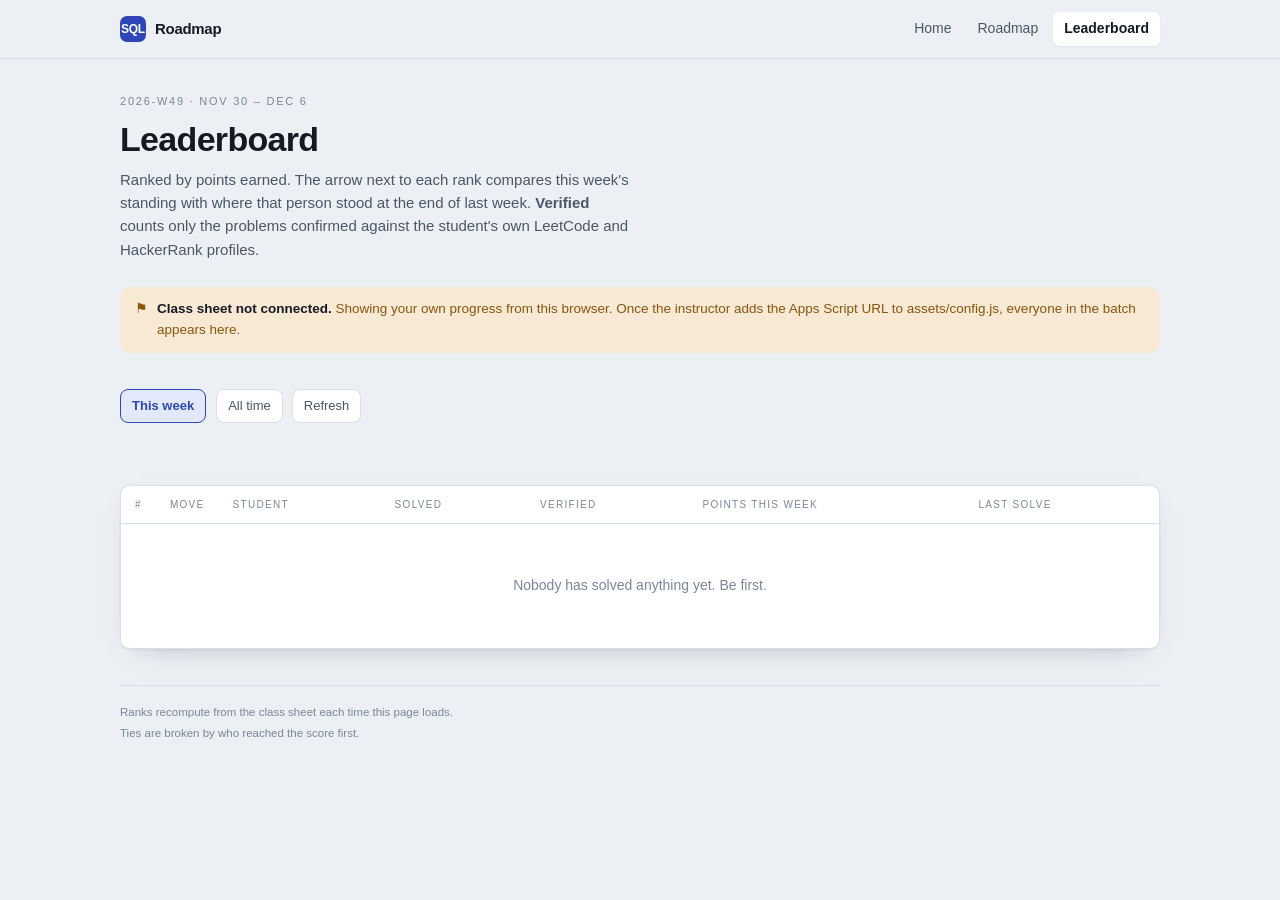
==== leaderboard.html @ a78bc0b2 "Verify solves against LeetCode and HackerRank; Arial; require a LeetCode handle Ticking a checkbox p" ====
<!doctype html>
<html lang="en" data-theme="light">
<head>
<meta charset="utf-8">
<meta name="viewport" content="width=device-width,initial-scale=1">
<title>Leaderboard — SQL Roadmap</title>
<link rel="icon" href="data:image/svg+xml,<svg xmlns='http://www.w3.org/2000/svg' viewBox='0 0 32 32'><rect width='32' height='32' rx='8' fill='%232e46b8'/><text x='16' y='22' font-size='15' font-family='Arial' fill='white' text-anchor='middle'>S</text></svg>">
<link rel="stylesheet" href="assets/styles.css">
</head>
<body>
<div id="nav"></div>

<main class="wrap" id="main">
  <section class="stack">
    <p class="eyebrow" id="weeklabel">&nbsp;</p>
    <h1 style="font-size:clamp(24px,4vw,34px)">Leaderboard</h1>
    <p class="muted" style="max-width:62ch">Ranked by points earned. The arrow next to each rank
      compares this week's standing with where that person stood at the end of last week.
      <b>Verified</b> counts only the problems confirmed against the student's own LeetCode and
      HackerRank profiles.</p>
  </section>

  <div id="status"></div>

  <div class="toolbar">
    <div class="row" id="f-view" role="group" aria-label="Leaderboard range">
      <button class="chipbtn" data-v="week" aria-pressed="true">This week</button>
      <button class="chipbtn" data-v="all" aria-pressed="false">All time</button>
    </div>
    <button class="chipbtn" id="refresh">Refresh</button>
    <span class="ch-meta" id="updated"></span>
  </div>

  <div class="podium" id="podium"></div>

  <div class="card">
    <div class="tablewrap">
      <table class="lb">
        <thead><tr>
          <th style="width:1%">#</th><th style="width:1%">Move</th><th>Student</th>
          <th>Solved</th><th>Verified</th><th id="ptshead">Points this week</th><th>Last solve</th>
        </tr></thead>
        <tbody id="rows"><tr><td colspan="7"><div class="empty">Loading…</div></td></tr></tbody>
      </table>
    </div>
  </div>

  <footer>
    Ranks recompute from the class sheet each time this page loads.<br>
    Ties are broken by who reached the score first.
  </footer>
</main>

<script src="assets/config.js"></script>
<script src="assets/app.js"></script>
<script>
(function () {
  SQLR.mountNav("leaderboard.html");
  var $ = function (id) { return document.getElementById(id); };
  var me = SQLR.store.student();
  var view = "week";
  var cache = null;

  function weekRange(d) {
    var day = (d.getDay() + 6) % 7;              // Monday = 0
    var mon = new Date(d); mon.setDate(d.getDate() - day);
    var sun = new Date(mon); sun.setDate(mon.getDate() + 6);
    var f = function (x) { return x.toLocaleDateString(undefined, { day: "numeric", month: "short" }); };
    return f(mon) + " – " + f(sun);
  }
  $("weeklabel").textContent = SQLR.isoWeek(new Date()) + " · " + weekRange(new Date());

  // Movement compares like with like: in the weekly view this week's rank against
  // last week's rank, in the all-time view the standing now against the standing
  // at the end of last week.
  function deltaCell(r) {
    var prev = view === "week" ? r.prevRankWeek : r.prevRankAll;
    if (prev == null) return '<span class="delta new">new</span>';
    var d = prev - r.rank;
    if (d > 0) return '<span class="delta up">▲ ' + d + "</span>";
    if (d < 0) return '<span class="delta down">▼ ' + (-d) + "</span>";
    return '<span class="delta flat">—</span>';
  }

  function ago(iso) {
    if (!iso) return "—";
    var s = (Date.now() - new Date(iso).getTime()) / 1000;
    if (s < 3600) return Math.max(1, Math.round(s / 60)) + "m ago";
    if (s < 86400) return Math.round(s / 3600) + "h ago";
    if (s < 604800) return Math.round(s / 86400) + "d ago";
    return new Date(iso).toLocaleDateString(undefined, { day: "numeric", month: "short" });
  }

  function render(rows) {
    var key = view === "week" ? "weekPoints" : "points";
    $("ptshead").textContent = view === "week" ? "Points this week" : "Total points";

    var list = rows.slice().sort(function (a, b) {
      return (b[key] - a[key]) || (a.lastSolve || "").localeCompare(b.lastSolve || "");
    });
    list.forEach(function (r, i) { r.rank = i + 1; });

    $("podium").innerHTML = list.slice(0, 3).map(function (r, i) {
      return '<div class="pod p' + (i + 1) + '">' +
        '<span class="place">' + ["First", "Second", "Third"][i] + "</span>" +
        '<span class="nm">' + SQLR.esc(r.name) + "</span>" +
        '<span class="pts">' + (r[key] || 0).toLocaleString() + " pts · " + (view === "week" ? (r.weekSolved || 0) : (r.solved || 0)) + " solved</span>" +
        "</div>";
    }).join("");

    $("rows").innerHTML = list.length ? list.map(function (r) {
      var mine = me && r.github && r.github.toLowerCase() === me.github.toLowerCase();
      return "<tr" + (mine ? ' class="me"' : "") + ">" +
        '<td class="rank' + (r.rank <= 3 ? " top" : "") + '">' + r.rank + "</td>" +
        "<td>" + deltaCell(r) + "</td>" +
        '<td><span class="who"><b>' + SQLR.esc(r.name) + (mine ? " (you)" : "") + "</b>" +
          "<span>@" + SQLR.esc(r.github) +
          (r.hackerrank ? " · hr/" + SQLR.esc(r.hackerrank) : "") +
          (r.codeforces ? " · cf/" + SQLR.esc(r.codeforces) : "") + "</span></span></td>" +
        '<td class="num">' + (view === "week" ? (r.weekSolved || 0) : (r.solved || 0)) + "</td>" +
        '<td class="num" title="Confirmed against the student\u2019s LeetCode and HackerRank profiles">' +
          (r.verifiedSolved || 0) + "</td>" +
        '<td class="num">' + (r[key] || 0).toLocaleString() + "</td>" +
        '<td class="num" style="color:var(--ink-3)">' + ago(r.lastSolve) + "</td>" +
        "</tr>";
    }).join("") : '<tr><td colspan="7"><div class="empty">Nobody has solved anything yet. Be first.</div></td></tr>';
  }

  function localRows() {
    // offline fallback: only this browser's student
    if (!me) return [];
    var solved = SQLR.store.solved();
    return SQLR.roadmap().then(function (data) {
      var pts = 0, week = 0, last = null, n = 0, wn = 0;
      var thisWeek = SQLR.isoWeek(new Date());
      data.problems.forEach(function (p) {
        var at = solved[p.id];
        if (!at) return;
        n++; pts += SQLR.points(p);
        if (SQLR.isoWeek(new Date(at)) === thisWeek) { week += SQLR.points(p); wn++; }
        if (!last || at > last) last = at;
      });
      return [{ name: me.name, github: me.github, hackerrank: me.hackerrank,
                codeforces: me.codeforces, points: pts, weekPoints: week,
                solved: n, weekSolved: wn, verifiedSolved: 0, lastSolve: last, prevRankWeek: null, prevRankAll: null }];
    });
  }

  function load() {
    if (!SQLR.online) {
      $("status").innerHTML = '<div class="banner warn"><span>⚑</span><div><b>Class sheet not connected.</b> ' +
        "Showing your own progress from this browser. Once the instructor adds the Apps Script URL to " +
        '<span class="mono">assets/config.js</span>, everyone in the batch appears here.</div></div>';
      return Promise.resolve(localRows()).then(function (p) {
        return p.then ? p : Promise.resolve(p);
      }).then(function (rows) { cache = rows; render(rows); });
    }
    $("updated").textContent = "loading…";
    return SQLR.get("leaderboard", {}).then(function (res) {
      if (!res || !res.ok) throw new Error(res && res.error || "The class sheet did not answer.");
      cache = res.rows || [];
      $("status").innerHTML = "";
      $("updated").textContent = "updated " + new Date().toLocaleTimeString();
      render(cache);
    }).catch(function (err) {
      $("status").innerHTML = '<div class="banner bad"><span>⚠</span><div><b>Could not load the leaderboard.</b> ' +
        SQLR.esc(err.message) + " Showing your local progress instead.</div></div>";
      $("updated").textContent = "";
      return localRows().then(function (rows) { cache = rows; render(rows); });
    });
  }

  $("f-view").addEventListener("click", function (e) {
    var b = e.target.closest("button");
    if (!b) return;
    view = b.dataset.v;
    [].forEach.call(this.children, function (c) { c.setAttribute("aria-pressed", String(c === b)); });
    if (cache) render(cache);
  });
  $("refresh").addEventListener("click", load);

  load();
})();
</script>
</body>
</html>
---- assets/styles.css ----
/* SQL Roadmap — shared styles */
:root{
  color-scheme:light;
  --font:Arial,"Helvetica Neue",Helvetica,sans-serif;
  --ground:#eceff4; --panel:#ffffff; --panel-2:#f6f8fa; --line:#d9dfe7; --line-soft:#e8ecf1;
  --ink:#141a23; --ink-2:#4a5768; --ink-3:#7a869a;
  --accent:#2e46b8; --accent-2:#5568d8; --accent-soft:#e4e8fb;
  --gold:#9c7014; --gold-soft:#f7edd6;
  --up:#0f6f52; --up-soft:#dceee7; --down:#a93f36; --down-soft:#f6e0de; --flat:#7a869a;
  --easy:#166b50; --easy-soft:#ddefe8; --med:#8a5510; --med-soft:#f7e9d4;
  --hard:#8d2f2a; --hard-soft:#f6dedc; --lock:#65558a; --lock-soft:#eae5f4;
  --shadow:0 1px 2px rgba(20,26,35,.05),0 10px 30px -22px rgba(20,26,35,.5);
  --radius:10px;
}
/* Dark palette — parked. Every page carries data-theme="light" on <html>, which
   switches both blocks below off. Remove that attribute to follow the OS again. */
@media (prefers-color-scheme:dark){:root:not([data-theme="light"]){
  --ground:#0d1219; --panel:#151c25; --panel-2:#1b232e; --line:#2a3542; --line-soft:#1f2833;
  --ink:#e6ecf3; --ink-2:#a7b4c4; --ink-3:#76859a;
  --accent:#93a6ff; --accent-2:#7d90f0; --accent-soft:#1d2743;
  --gold:#e0b95f; --gold-soft:#332a13;
  --up:#6fd0ac; --up-soft:#12332a; --down:#f0938a; --down-soft:#37201e; --flat:#76859a;
  --easy:#75cca9; --easy-soft:#12312a; --med:#dfb072; --med-soft:#332714;
  --hard:#e88d84; --hard-soft:#371f1d; --lock:#b9a8dd; --lock-soft:#241e33;
  --shadow:0 1px 2px rgba(0,0,0,.5),0 12px 34px -24px rgba(0,0,0,.95);
}}
:root[data-theme="dark"]{
  --ground:#0d1219; --panel:#151c25; --panel-2:#1b232e; --line:#2a3542; --line-soft:#1f2833;
  --ink:#e6ecf3; --ink-2:#a7b4c4; --ink-3:#76859a;
  --accent:#93a6ff; --accent-2:#7d90f0; --accent-soft:#1d2743;
  --gold:#e0b95f; --gold-soft:#332a13;
  --up:#6fd0ac; --up-soft:#12332a; --down:#f0938a; --down-soft:#37201e; --flat:#76859a;
  --easy:#75cca9; --easy-soft:#12312a; --med:#dfb072; --med-soft:#332714;
  --hard:#e88d84; --hard-soft:#371f1d; --lock:#b9a8dd; --lock-soft:#241e33;
  --shadow:0 1px 2px rgba(0,0,0,.5),0 12px 34px -24px rgba(0,0,0,.95);
}
*{box-sizing:border-box}
html{-webkit-text-size-adjust:100%}
body{margin:0;background:var(--ground);color:var(--ink);
  font-family:var(--font);font-size:15px;line-height:1.55;
  -webkit-font-smoothing:antialiased}
a{color:var(--accent)}
h1,h2,h3{font-family:var(--font);font-weight:700;letter-spacing:-.02em;
  line-height:1.12;margin:0;text-wrap:balance}
h1{font-size:clamp(30px,5vw,46px)} h2{font-size:clamp(20px,3vw,26px)} h3{font-size:17px}
p{margin:0}
.mono,.num{font-family:var(--font);font-variant-numeric:tabular-nums}
.eyebrow{font-family:var(--font);font-size:11px;letter-spacing:.16em;
  text-transform:uppercase;color:var(--ink-3)}
:focus-visible{outline:2px solid var(--accent);outline-offset:2px;border-radius:4px}
.skip{position:absolute;left:-9999px}
.skip:focus{left:8px;top:8px;z-index:99;background:var(--panel);padding:8px 12px;border-radius:6px}

/* nav */
.nav{position:sticky;top:0;z-index:20;background:color-mix(in srgb,var(--ground) 88%,transparent);
  backdrop-filter:blur(8px);border-bottom:1px solid var(--line)}
.nav-in{max-width:1080px;margin:0 auto;padding:12px 20px;display:flex;align-items:center;gap:18px}
.brand{display:flex;align-items:center;gap:9px;text-decoration:none;color:var(--ink);font-weight:700;
  font-family:var(--font);letter-spacing:-.02em}
.brand .mark{width:26px;height:26px;border-radius:7px;background:var(--accent);color:#fff;
  display:grid;place-items:center;font-family:var(--font);font-size:12px;font-weight:600}
.nav-links{display:flex;gap:4px;margin-left:auto;align-items:center;flex-wrap:wrap}
.nav-links a{color:var(--ink-2);text-decoration:none;padding:6px 11px;border-radius:7px;font-size:14px}
.nav-links a:hover{background:var(--panel);color:var(--ink)}
.nav-links a[aria-current="page"]{background:var(--panel);color:var(--ink);font-weight:600;
  box-shadow:var(--shadow)}
.whoami{font-family:var(--font);font-size:12px;color:var(--ink-3);
  border:1px solid var(--line);padding:5px 9px;border-radius:999px;white-space:nowrap}

/* layout */
.wrap{max-width:1080px;margin:0 auto;padding:34px 20px 90px;display:flex;flex-direction:column;gap:26px}
.card{background:var(--panel);border:1px solid var(--line);border-radius:var(--radius);
  box-shadow:var(--shadow)}
.pad{padding:20px}
.stack{display:flex;flex-direction:column;gap:10px}
.row{display:flex;gap:10px;align-items:center;flex-wrap:wrap}
.muted{color:var(--ink-2)}
.small{font-size:13px}
.sep{height:1px;background:var(--line);border:0;margin:0}

/* hero */
.hero{display:grid;grid-template-columns:minmax(0,1.15fr) minmax(300px,.85fr);gap:34px;align-items:start}
@media (max-width:860px){.hero{grid-template-columns:1fr}}
.hero p.lede{color:var(--ink-2);font-size:17px;max-width:60ch;margin-top:14px}
.pillrow{display:flex;gap:8px;flex-wrap:wrap;margin-top:18px}
.pill{font-family:var(--font);font-size:11.5px;padding:5px 10px;border-radius:999px;
  background:var(--panel);border:1px solid var(--line);color:var(--ink-2)}

/* forms */
label,.lbl{display:block;font-size:13px;font-weight:600;color:var(--ink-2);margin-bottom:5px}
label .opt{font-weight:400;color:var(--ink-3)}
input[type=text],input[type=search]{width:100%;font:inherit;color:var(--ink);background:var(--panel-2);
  border:1px solid var(--line);border-radius:8px;padding:9px 11px}
input::placeholder{color:var(--ink-3)}
.field{margin-bottom:13px}
.hint{font-size:12px;color:var(--ink-3);margin-top:4px}
.err{font-size:12.5px;color:var(--down);margin-top:5px}
button,.btn{font:inherit;font-weight:600;cursor:pointer;border-radius:8px;padding:9px 15px;
  border:1px solid var(--line);background:var(--panel);color:var(--ink);text-decoration:none;
  display:inline-flex;align-items:center;gap:7px;transition:filter .12s,border-color .12s,background .12s}
button:hover,.btn:hover{border-color:var(--accent)}
.btn-primary{background:var(--accent);border-color:var(--accent);color:var(--panel)}
.btn-primary:hover{filter:brightness(1.08)}
button[disabled]{opacity:.55;cursor:progress}
.chipbtn{padding:6px 11px;font-size:13px;font-weight:500;color:var(--ink-2)}
.chipbtn[aria-pressed=true]{background:var(--accent-soft);border-color:var(--accent);color:var(--accent);font-weight:600}

/* status banner */
.banner{border-radius:var(--radius);padding:11px 14px;font-size:13.5px;display:flex;gap:9px;
  align-items:flex-start;border:1px solid var(--line);background:var(--panel-2);color:var(--ink-2)}
.banner b{color:var(--ink)}
.banner.warn{background:var(--med-soft);border-color:transparent;color:var(--med)}
.banner.good{background:var(--up-soft);border-color:transparent;color:var(--up)}
.banner.bad{background:var(--down-soft);border-color:transparent;color:var(--down)}

/* stats */
.stats{display:grid;grid-template-columns:repeat(auto-fit,minmax(128px,1fr));gap:10px}
.stat{background:var(--panel);border:1px solid var(--line);border-radius:var(--radius);padding:13px 15px;
  box-shadow:var(--shadow)}
.stat b{display:block;font-family:var(--font);font-size:24px;font-variant-numeric:tabular-nums}
.stat span{font-family:var(--font);font-size:10px;letter-spacing:.13em;
  text-transform:uppercase;color:var(--ink-3)}

/* progress */
.bar{height:8px;border-radius:99px;background:var(--line-soft);overflow:hidden}
.bar>i{display:block;height:100%;background:var(--accent);border-radius:99px;transition:width .3s ease}
.bar.gold>i{background:var(--gold)}

/* chapters */
.chapter{background:var(--panel);border:1px solid var(--line);border-radius:var(--radius);
  box-shadow:var(--shadow);overflow:hidden}
.chapter+.chapter{margin-top:12px}
.ch-head{width:100%;border:0;background:none;padding:15px 18px;display:flex;align-items:center;gap:14px;
  text-align:left;border-radius:0}
.ch-head:hover{background:var(--panel-2);border-color:transparent}
.ch-idx{font-family:var(--font);font-size:12px;color:var(--ink-3);width:22px;flex:none}
.ch-name{font-family:var(--font);font-weight:700;font-size:16px;letter-spacing:-.01em;flex:1;min-width:0}
.ch-meta{font-family:var(--font);font-size:12px;color:var(--ink-3);
  font-variant-numeric:tabular-nums;white-space:nowrap}
.ch-bar{width:76px;flex:none}
.caret{transition:transform .2s;color:var(--ink-3);flex:none}
.ch-head[aria-expanded=true] .caret{transform:rotate(90deg)}
.ch-body{border-top:1px solid var(--line-soft)}
.subhead{font-family:var(--font);font-size:10.5px;letter-spacing:.13em;text-transform:uppercase;
  color:var(--lock);background:var(--lock-soft);padding:7px 18px;display:flex;gap:8px;align-items:center}

/* problem rows */
.prob{display:flex;align-items:center;gap:12px;padding:9px 18px;border-top:1px solid var(--line-soft)}
.prob:first-child{border-top:0}
.prob:hover{background:var(--panel-2)}
.prob.done .p-name{color:var(--ink-3);text-decoration:line-through;text-decoration-thickness:1px}
.tick{appearance:none;width:19px;height:19px;flex:none;border:1.5px solid var(--line);border-radius:5px;
  background:var(--panel);cursor:pointer;display:grid;place-items:center;transition:.12s}
.tick:hover{border-color:var(--accent)}
.tick:checked{background:var(--accent);border-color:var(--accent)}
.tick:checked::after{content:"";width:5px;height:9px;border:solid var(--panel);border-width:0 2px 2px 0;
  transform:rotate(42deg) translate(-1px,-1px)}
.p-main{flex:1;min-width:0}
.p-name{font-size:14.5px;color:var(--ink);text-decoration:none;display:block;overflow:hidden;
  text-overflow:ellipsis;white-space:nowrap}
.p-name:hover{color:var(--accent);text-decoration:underline;text-underline-offset:3px}
.tag{font-family:var(--font);font-size:10.5px;padding:2px 7px;border-radius:999px;flex:none;
  letter-spacing:.03em}
.t-Easy{color:var(--easy);background:var(--easy-soft)} .t-Medium{color:var(--med);background:var(--med-soft)}
.t-Hard{color:var(--hard);background:var(--hard-soft)} .t-prem{color:var(--lock);background:var(--lock-soft)}
.t-plat{color:var(--ink-3);background:var(--line-soft)}
.t-ok{color:var(--up);background:var(--up-soft);font-weight:600}
@media (max-width:620px){.p-plat,.ch-bar{display:none}}

/* toolbar */
.toolbar{display:flex;gap:9px;flex-wrap:wrap;align-items:center;position:sticky;top:53px;z-index:10;
  background:var(--ground);padding:10px 0}
.toolbar input[type=search]{flex:1 1 200px;min-width:150px}

/* leaderboard */
.lb{width:100%;border-collapse:collapse;min-width:620px}
.lb th{font-family:var(--font);font-size:10px;letter-spacing:.13em;text-transform:uppercase;
  color:var(--ink-3);font-weight:500;text-align:left;padding:11px 14px;border-bottom:1px solid var(--line)}
.lb td{padding:11px 14px;border-bottom:1px solid var(--line-soft);vertical-align:middle}
.lb tbody tr:last-child td{border-bottom:0}
.lb tbody tr:hover{background:var(--panel-2)}
.lb tr.me{background:var(--accent-soft)}
.lb tr.me:hover{background:var(--accent-soft)}
.rank{font-family:var(--font);font-size:16px;font-variant-numeric:tabular-nums;
  width:1%;white-space:nowrap;color:var(--ink-3)}
.rank.top{color:var(--gold);font-weight:600}
.who{display:flex;flex-direction:column;gap:1px;min-width:0}
.who b{font-size:14.5px;font-weight:600}
.who span{font-family:var(--font);font-size:11.5px;color:var(--ink-3)}
.delta{font-family:var(--font);font-size:12px;padding:2px 7px;border-radius:999px;
  display:inline-flex;gap:3px;align-items:center;white-space:nowrap}
.delta.up{color:var(--up);background:var(--up-soft)} .delta.down{color:var(--down);background:var(--down-soft)}
.delta.flat{color:var(--flat);background:var(--line-soft)} .delta.new{color:var(--accent);background:var(--accent-soft)}
.tablewrap{overflow-x:auto}
.podium{display:grid;grid-template-columns:repeat(3,1fr);gap:12px}
@media (max-width:700px){.podium{grid-template-columns:1fr}}
.pod{background:var(--panel);border:1px solid var(--line);border-radius:var(--radius);padding:16px;
  box-shadow:var(--shadow);display:flex;flex-direction:column;gap:5px;position:relative;overflow:hidden}
.pod::before{content:"";position:absolute;inset:0 auto 0 0;width:3px;background:var(--line)}
.pod.p1::before{background:var(--gold)} .pod.p2::before{background:var(--ink-3)} .pod.p3::before{background:var(--med)}
.pod .place{font-family:var(--font);font-size:11px;letter-spacing:.13em;text-transform:uppercase;
  color:var(--ink-3)}
.pod .nm{font-family:var(--font);font-weight:700;font-size:19px;letter-spacing:-.01em}
.pod .pts{font-family:var(--font);font-size:13px;color:var(--ink-2)}

.empty{padding:40px 18px;text-align:center;color:var(--ink-3);font-size:14px}
footer{border-top:1px solid var(--line);margin-top:10px;padding-top:16px;
  font-family:var(--font);font-size:11.5px;color:var(--ink-3);line-height:1.8}
@media (prefers-reduced-motion:reduce){*{transition:none!important;animation:none!important}}

/* narrow screens: let names breathe rather than truncate to nothing */
@media (max-width:560px){
  .nav-in{flex-wrap:wrap;gap:10px;padding:10px 16px}
  .nav-links{margin-left:auto;gap:2px}
  .nav-links a{padding:6px 8px;font-size:13px}
  .whoami{display:none}
  .wrap{padding:24px 16px 70px;gap:20px}
  .ch-head{padding:13px 14px;gap:10px}
  .ch-name{white-space:normal}
  .prob{padding:10px 14px;gap:10px}
  .p-name{white-space:normal;overflow:visible;text-overflow:clip}
  .toolbar{top:0}
  .subhead{padding:7px 14px}
}
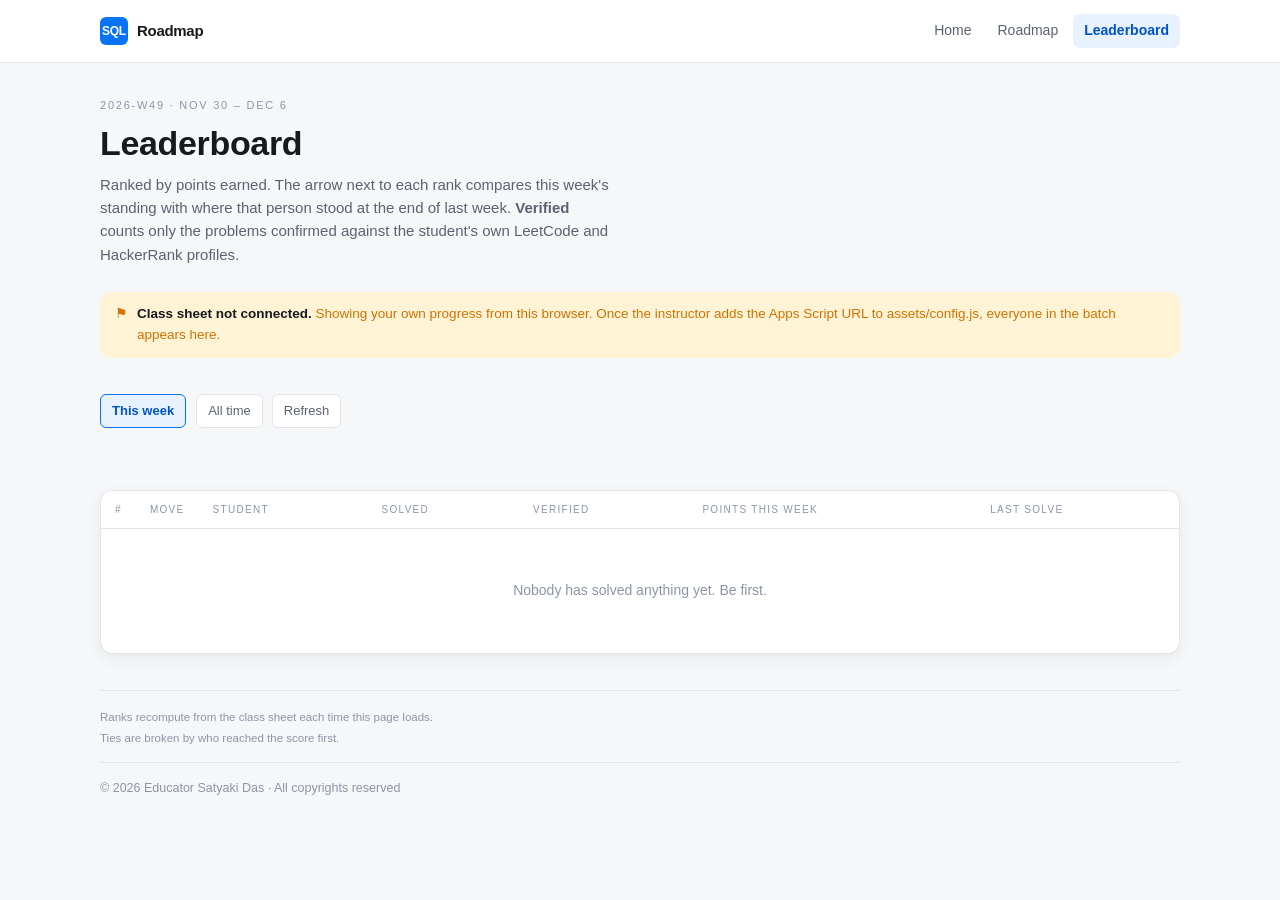
==== commit b2c8c52f: "Add the copyright byline to every page footer Sits below each page's existing footer note, separated" ====
--- a/leaderboard.html
+++ b/leaderboard.html
@@ -48,6 +48,8 @@
   <footer>
     Ranks recompute from the class sheet each time this page loads.<br>
     Ties are broken by who reached the score first.
+    <p class="byline">&copy; <span data-year>2026</span> Educator Satyaki Das &middot;
+      All copyrights reserved</p>
   </footer>
 </main>
 
--- a/assets/styles.css
+++ b/assets/styles.css
@@ -1,38 +1,26 @@
 /* SQL Roadmap — shared styles */
+/* Palette, radii and shadows ported from newtonschool.co (Newton School of
+   Technology). Single light theme — the site is pinned to it. */
 :root{
   color-scheme:light;
   --font:Arial,"Helvetica Neue",Helvetica,sans-serif;
-  --ground:#eceff4; --panel:#ffffff; --panel-2:#f6f8fa; --line:#d9dfe7; --line-soft:#e8ecf1;
-  --ink:#141a23; --ink-2:#4a5768; --ink-3:#7a869a;
-  --accent:#2e46b8; --accent-2:#5568d8; --accent-soft:#e4e8fb;
-  --gold:#9c7014; --gold-soft:#f7edd6;
-  --up:#0f6f52; --up-soft:#dceee7; --down:#a93f36; --down-soft:#f6e0de; --flat:#7a869a;
-  --easy:#166b50; --easy-soft:#ddefe8; --med:#8a5510; --med-soft:#f7e9d4;
-  --hard:#8d2f2a; --hard-soft:#f6dedc; --lock:#65558a; --lock-soft:#eae5f4;
-  --shadow:0 1px 2px rgba(20,26,35,.05),0 10px 30px -22px rgba(20,26,35,.5);
-  --radius:10px;
-}
-/* Dark palette — parked. Every page carries data-theme="light" on <html>, which
-   switches both blocks below off. Remove that attribute to follow the OS again. */
-@media (prefers-color-scheme:dark){:root:not([data-theme="light"]){
-  --ground:#0d1219; --panel:#151c25; --panel-2:#1b232e; --line:#2a3542; --line-soft:#1f2833;
-  --ink:#e6ecf3; --ink-2:#a7b4c4; --ink-3:#76859a;
-  --accent:#93a6ff; --accent-2:#7d90f0; --accent-soft:#1d2743;
-  --gold:#e0b95f; --gold-soft:#332a13;
-  --up:#6fd0ac; --up-soft:#12332a; --down:#f0938a; --down-soft:#37201e; --flat:#76859a;
-  --easy:#75cca9; --easy-soft:#12312a; --med:#dfb072; --med-soft:#332714;
-  --hard:#e88d84; --hard-soft:#371f1d; --lock:#b9a8dd; --lock-soft:#241e33;
-  --shadow:0 1px 2px rgba(0,0,0,.5),0 12px 34px -24px rgba(0,0,0,.95);
-}}
-:root[data-theme="dark"]{
-  --ground:#0d1219; --panel:#151c25; --panel-2:#1b232e; --line:#2a3542; --line-soft:#1f2833;
-  --ink:#e6ecf3; --ink-2:#a7b4c4; --ink-3:#76859a;
-  --accent:#93a6ff; --accent-2:#7d90f0; --accent-soft:#1d2743;
-  --gold:#e0b95f; --gold-soft:#332a13;
-  --up:#6fd0ac; --up-soft:#12332a; --down:#f0938a; --down-soft:#37201e; --flat:#76859a;
-  --easy:#75cca9; --easy-soft:#12312a; --med:#dfb072; --med-soft:#332714;
-  --hard:#e88d84; --hard-soft:#371f1d; --lock:#b9a8dd; --lock-soft:#241e33;
-  --shadow:0 1px 2px rgba(0,0,0,.5),0 12px 34px -24px rgba(0,0,0,.95);
+
+  --ground:#f6f7f9; --panel:#ffffff; --panel-2:#f6f7f9;
+  --line:#e1e5ea; --line-soft:#eef1f4;
+  --ink:#16191d; --ink-2:#5b6271; --ink-3:#8c95a6;
+
+  --accent:#0673f9; --accent-deep:#0052cc; --accent-lift:#61a8ff;
+  --accent-soft:#e8f1fe;
+  --hero:#16191d; --hero-2:#1d2a44;
+
+  --gold:#d17300; --gold-soft:#fff3d6;
+  --up:#0e7c57; --up-soft:#e2f4ec; --down:#c23934; --down-soft:#fde8e6; --flat:#8c95a6;
+  --easy:#0e7c57; --easy-soft:#e2f4ec; --med:#d17300; --med-soft:#fff3d6;
+  --hard:#c23934; --hard-soft:#fde8e6; --lock:#6b48c8; --lock-soft:#efeafb;
+
+  --shadow:0 5px 15px rgba(0,0,0,.06);
+  --shadow-lg:0 15px 30px rgba(0,0,0,.05);
+  --radius:12px; --radius-sm:6px;
 }
 *{box-sizing:border-box}
 html{-webkit-text-size-adjust:100%}
@@ -40,9 +28,9 @@
   font-family:var(--font);font-size:15px;line-height:1.55;
   -webkit-font-smoothing:antialiased}
 a{color:var(--accent)}
-h1,h2,h3{font-family:var(--font);font-weight:700;letter-spacing:-.02em;
-  line-height:1.12;margin:0;text-wrap:balance}
-h1{font-size:clamp(30px,5vw,46px)} h2{font-size:clamp(20px,3vw,26px)} h3{font-size:17px}
+h1,h2,h3{font-family:var(--font);font-weight:600;letter-spacing:-.01em;
+  line-height:1.15;margin:0;text-wrap:balance}
+h1{font-size:clamp(30px,5vw,44px)} h2{font-size:clamp(24px,3.4vw,40px)} h3{font-size:18px}
 p{margin:0}
 .mono,.num{font-family:var(--font);font-variant-numeric:tabular-nums}
 .eyebrow{font-family:var(--font);font-size:11px;letter-spacing:.16em;
@@ -52,23 +40,21 @@
 .skip:focus{left:8px;top:8px;z-index:99;background:var(--panel);padding:8px 12px;border-radius:6px}
 
 /* nav */
-.nav{position:sticky;top:0;z-index:20;background:color-mix(in srgb,var(--ground) 88%,transparent);
-  backdrop-filter:blur(8px);border-bottom:1px solid var(--line)}
-.nav-in{max-width:1080px;margin:0 auto;padding:12px 20px;display:flex;align-items:center;gap:18px}
+.nav{position:sticky;top:0;z-index:20;background:var(--panel);border-bottom:1px solid var(--line)}
+.nav-in{max-width:1120px;margin:0 auto;padding:14px 20px;display:flex;align-items:center;gap:18px}
 .brand{display:flex;align-items:center;gap:9px;text-decoration:none;color:var(--ink);font-weight:700;
   font-family:var(--font);letter-spacing:-.02em}
-.brand .mark{width:26px;height:26px;border-radius:7px;background:var(--accent);color:#fff;
+.brand .mark{width:28px;height:28px;border-radius:var(--radius-sm);background:var(--accent);color:#fff;
   display:grid;place-items:center;font-family:var(--font);font-size:12px;font-weight:600}
 .nav-links{display:flex;gap:4px;margin-left:auto;align-items:center;flex-wrap:wrap}
 .nav-links a{color:var(--ink-2);text-decoration:none;padding:6px 11px;border-radius:7px;font-size:14px}
-.nav-links a:hover{background:var(--panel);color:var(--ink)}
-.nav-links a[aria-current="page"]{background:var(--panel);color:var(--ink);font-weight:600;
-  box-shadow:var(--shadow)}
-.whoami{font-family:var(--font);font-size:12px;color:var(--ink-3);
-  border:1px solid var(--line);padding:5px 9px;border-radius:999px;white-space:nowrap}
+.nav-links a:hover{background:var(--panel-2);color:var(--ink)}
+.nav-links a[aria-current="page"]{background:var(--accent-soft);color:var(--accent-deep);font-weight:600}
+.whoami{font-family:var(--font);font-size:12px;color:var(--ink-2);background:var(--panel-2);
+  border:1px solid var(--line);padding:5px 11px;border-radius:999px;white-space:nowrap}
 
 /* layout */
-.wrap{max-width:1080px;margin:0 auto;padding:34px 20px 90px;display:flex;flex-direction:column;gap:26px}
+.wrap{max-width:1120px;margin:0 auto;padding:34px 20px 90px;display:flex;flex-direction:column;gap:26px}
 .card{background:var(--panel);border:1px solid var(--line);border-radius:var(--radius);
   box-shadow:var(--shadow)}
 .pad{padding:20px}
@@ -78,32 +64,35 @@
 .small{font-size:13px}
 .sep{height:1px;background:var(--line);border:0;margin:0}
 
-/* hero */
-.hero{display:grid;grid-template-columns:minmax(0,1.15fr) minmax(300px,.85fr);gap:34px;align-items:start}
-@media (max-width:860px){.hero{grid-template-columns:1fr}}
-.hero p.lede{color:var(--ink-2);font-size:17px;max-width:60ch;margin-top:14px}
+/* hero pills */
 .pillrow{display:flex;gap:8px;flex-wrap:wrap;margin-top:18px}
-.pill{font-family:var(--font);font-size:11.5px;padding:5px 10px;border-radius:999px;
-  background:var(--panel);border:1px solid var(--line);color:var(--ink-2)}
+.pill{font-family:var(--font);font-size:13px;padding:7px 14px;border-radius:999px;
+  background:rgba(255,255,255,.12);border:1px solid rgba(255,255,255,.22);color:#fff}
 
 /* forms */
 label,.lbl{display:block;font-size:13px;font-weight:600;color:var(--ink-2);margin-bottom:5px}
 label .opt{font-weight:400;color:var(--ink-3)}
-input[type=text],input[type=search]{width:100%;font:inherit;color:var(--ink);background:var(--panel-2);
-  border:1px solid var(--line);border-radius:8px;padding:9px 11px}
+input[type=text],input[type=search]{width:100%;font:inherit;color:var(--ink);background:var(--panel);
+  border:1px solid var(--line);border-radius:var(--radius-sm);padding:11px 13px}
+input[type=text]:focus,input[type=search]:focus{border-color:var(--accent);outline:none;
+  box-shadow:0 0 0 3px var(--accent-soft)}
 input::placeholder{color:var(--ink-3)}
 .field{margin-bottom:13px}
 .hint{font-size:12px;color:var(--ink-3);margin-top:4px}
 .err{font-size:12.5px;color:var(--down);margin-top:5px}
-button,.btn{font:inherit;font-weight:600;cursor:pointer;border-radius:8px;padding:9px 15px;
+button,.btn{font:inherit;font-weight:600;cursor:pointer;border-radius:var(--radius-sm);padding:10px 18px;
   border:1px solid var(--line);background:var(--panel);color:var(--ink);text-decoration:none;
-  display:inline-flex;align-items:center;gap:7px;transition:filter .12s,border-color .12s,background .12s}
-button:hover,.btn:hover{border-color:var(--accent)}
-.btn-primary{background:var(--accent);border-color:var(--accent);color:var(--panel)}
-.btn-primary:hover{filter:brightness(1.08)}
+  display:inline-flex;align-items:center;gap:8px;transition:background .14s,border-color .14s,color .14s}
+button:hover,.btn:hover{border-color:var(--ink-3);background:var(--panel-2)}
+.btn-primary{background:var(--accent);border-color:var(--accent);color:#fff}
+.btn-primary:hover{background:var(--accent-deep);border-color:var(--accent-deep);color:#fff}
+.btn-lg{padding:13px 22px;font-size:16px}
+.btn .arrow{transition:transform .16s}
+.btn:hover .arrow,button:hover .arrow{transform:translateX(3px)}
 button[disabled]{opacity:.55;cursor:progress}
 .chipbtn{padding:6px 11px;font-size:13px;font-weight:500;color:var(--ink-2)}
-.chipbtn[aria-pressed=true]{background:var(--accent-soft);border-color:var(--accent);color:var(--accent);font-weight:600}
+.chipbtn[aria-pressed=true]{background:var(--accent-soft);border-color:var(--accent);
+  color:var(--accent-deep);font-weight:600}
 
 /* status banner */
 .banner{border-radius:var(--radius);padding:11px 14px;font-size:13.5px;display:flex;gap:9px;
@@ -115,7 +104,7 @@
 
 /* stats */
 .stats{display:grid;grid-template-columns:repeat(auto-fit,minmax(128px,1fr));gap:10px}
-.stat{background:var(--panel);border:1px solid var(--line);border-radius:var(--radius);padding:13px 15px;
+.stat{background:var(--panel);border:1px solid var(--line);border-radius:var(--radius);padding:16px 18px;
   box-shadow:var(--shadow)}
 .stat b{display:block;font-family:var(--font);font-size:24px;font-variant-numeric:tabular-nums}
 .stat span{font-family:var(--font);font-size:10px;letter-spacing:.13em;
@@ -204,6 +193,8 @@
 .pod .pts{font-family:var(--font);font-size:13px;color:var(--ink-2)}
 
 .empty{padding:40px 18px;text-align:center;color:var(--ink-3);font-size:14px}
+.byline{margin:14px 0 0;padding-top:14px;border-top:1px solid var(--line);
+  color:var(--ink-3);font-size:12.5px}
 footer{border-top:1px solid var(--line);margin-top:10px;padding-top:16px;
   font-family:var(--font);font-size:11.5px;color:var(--ink-3);line-height:1.8}
 @media (prefers-reduced-motion:reduce){*{transition:none!important;animation:none!important}}
@@ -222,3 +213,35 @@
   .toolbar{top:0}
   .subhead{padding:7px 14px}
 }
+
+/* --- hero band -------------------------------------------------------------
+   Newton's home page opens on a full-bleed dark panel with a large semibold
+   headline and a solid blue call to action. Same structure here, built from a
+   gradient instead of photography. */
+.hero-band{background:linear-gradient(105deg,var(--hero) 0%,var(--hero-2) 100%);color:#fff}
+.hero-in{max-width:1120px;margin:0 auto;padding:66px 20px 72px;
+  display:grid;grid-template-columns:minmax(0,1.1fr) minmax(300px,440px);gap:44px;align-items:center}
+@media (max-width:900px){.hero-in{grid-template-columns:1fr;padding:44px 20px 48px;gap:30px}}
+.hero-in h1{color:#fff;font-size:clamp(32px,5.2vw,52px);line-height:1.1}
+.hero-in .eyebrow{color:var(--accent-lift);letter-spacing:.14em}
+.hero-in .lede{color:#c9d1dc;font-size:17px;max-width:56ch;margin-top:16px;line-height:1.6}
+.hero-cta{display:flex;gap:12px;flex-wrap:wrap;margin-top:26px}
+.hero-cta .btn{border-color:transparent}
+.hero-cta .btn-ghost{background:transparent;border-color:rgba(255,255,255,.35);color:#fff}
+.hero-cta .btn-ghost:hover{background:rgba(255,255,255,.1);border-color:#fff;color:#fff}
+.hero-card{background:var(--panel);border-radius:var(--radius);box-shadow:var(--shadow-lg);
+  padding:24px;color:var(--ink)}
+.hero-card h2{font-size:21px;margin-bottom:4px}
+
+/* centred section headings, the way their marketing sections are set */
+.section-head{text-align:center;max-width:60ch;margin:0 auto;display:flex;
+  flex-direction:column;gap:10px;align-items:center}
+.section-head p{color:var(--ink-2);font-size:16px}
+.band{background:var(--panel);border-top:1px solid var(--line);border-bottom:1px solid var(--line)}
+.band-in{max-width:1120px;margin:0 auto;padding:56px 20px}
+.step{background:var(--panel);border:1px solid var(--line);border-radius:var(--radius);padding:20px;
+  box-shadow:var(--shadow);display:flex;flex-direction:column;gap:8px}
+.step .n{width:30px;height:30px;border-radius:999px;background:var(--accent-soft);
+  color:var(--accent-deep);font-weight:600;font-size:14px;display:grid;place-items:center}
+.step b{font-size:15px}
+.step p{color:var(--ink-2);font-size:14px}
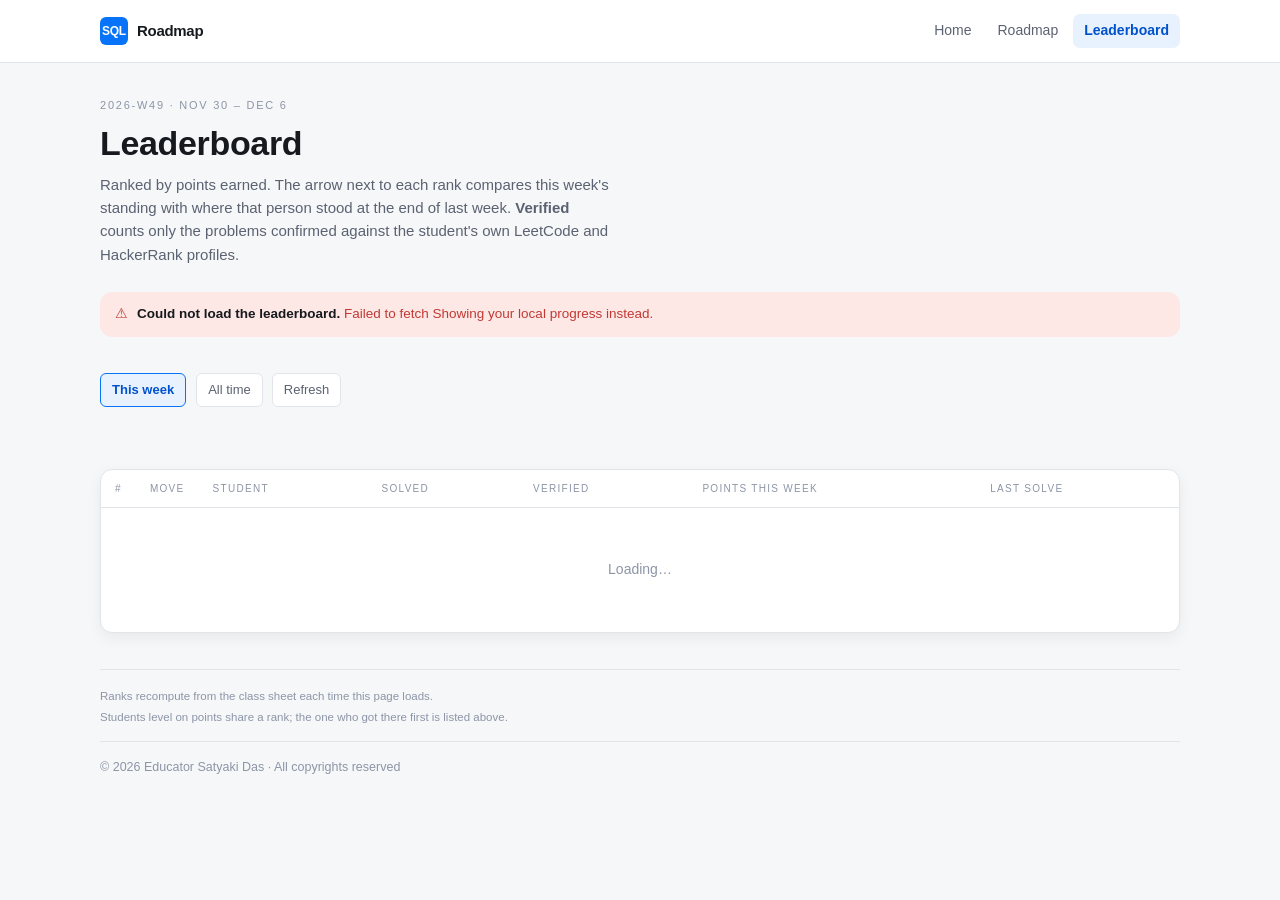
==== commit 32ea4f1f: "Count each solved problem once on the leaderboard The class sheet reported 17 solves and 170 points " ====
--- a/leaderboard.html
+++ b/leaderboard.html
@@ -47,7 +47,7 @@
 
   <footer>
     Ranks recompute from the class sheet each time this page loads.<br>
-    Ties are broken by who reached the score first.
+    Students level on points share a rank; the one who got there first is listed above.
     <p class="byline">&copy; <span data-year>2026</span> Educator Satyaki Das &middot;
       All copyrights reserved</p>
   </footer>
@@ -76,7 +76,11 @@
   // last week's rank, in the all-time view the standing now against the standing
   // at the end of last week.
   function deltaCell(r) {
+    var scored = view === "week" ? r.weekPoints : r.points;
     var prev = view === "week" ? r.prevRankWeek : r.prevRankAll;
+    // Nobody who has not scored in this view has a standing to have moved from;
+    // ranking them by default order and calling it "new" every week is noise.
+    if (!scored) return '<span class="delta flat">—</span>';
     if (prev == null) return '<span class="delta new">new</span>';
     var d = prev - r.rank;
     if (d > 0) return '<span class="delta up">▲ ' + d + "</span>";
@@ -100,7 +104,14 @@
     var list = rows.slice().sort(function (a, b) {
       return (b[key] - a[key]) || (a.lastSolve || "").localeCompare(b.lastSolve || "");
     });
-    list.forEach(function (r, i) { r.rank = i + 1; });
+    // Equal scores share a rank, the same way the server ranks them — otherwise
+    // two students level on points show a ▲ and a ▼ against each other.
+    var rank = 0, prev = null;
+    list.forEach(function (r, i) {
+      var v = r[key] || 0;
+      if (prev === null || v !== prev) { rank = i + 1; prev = v; }
+      r.rank = rank;
+    });
 
     $("podium").innerHTML = list.slice(0, 3).map(function (r, i) {
       return '<div class="pod p' + (i + 1) + '">' +
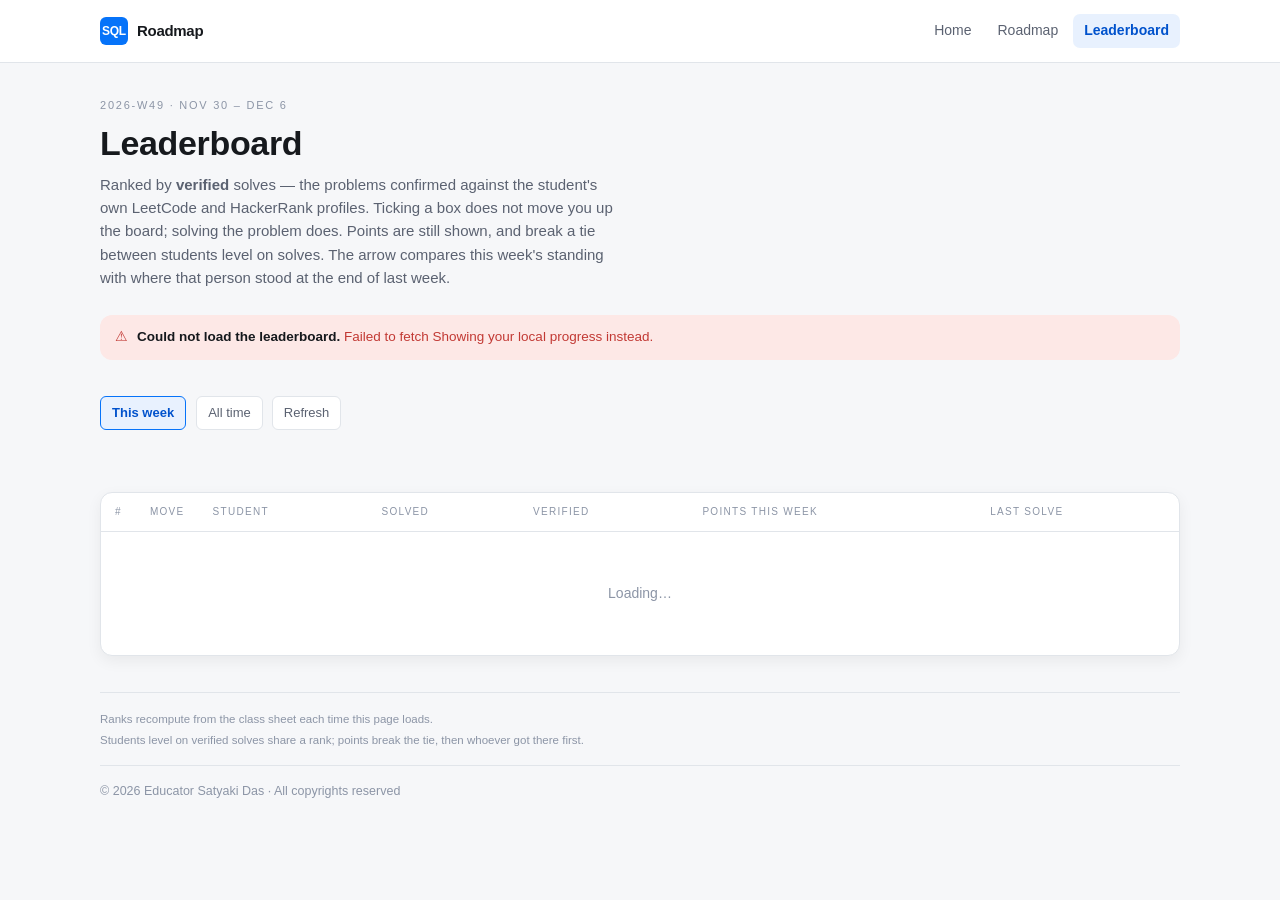
==== commit f6639cc8: "Rank on verified solves rather than points A tick is trust-based and a point total is just a weighte" ====
--- a/leaderboard.html
+++ b/leaderboard.html
@@ -14,10 +14,11 @@
   <section class="stack">
     <p class="eyebrow" id="weeklabel">&nbsp;</p>
     <h1 style="font-size:clamp(24px,4vw,34px)">Leaderboard</h1>
-    <p class="muted" style="max-width:62ch">Ranked by points earned. The arrow next to each rank
-      compares this week's standing with where that person stood at the end of last week.
-      <b>Verified</b> counts only the problems confirmed against the student's own LeetCode and
-      HackerRank profiles.</p>
+    <p class="muted" style="max-width:62ch">Ranked by <b>verified</b> solves — the problems
+      confirmed against the student's own LeetCode and HackerRank profiles. Ticking a box does
+      not move you up the board; solving the problem does. Points are still shown, and break a
+      tie between students level on solves. The arrow compares this week's standing with where
+      that person stood at the end of last week.</p>
   </section>
 
   <div id="status"></div>
@@ -38,7 +39,8 @@
       <table class="lb">
         <thead><tr>
           <th style="width:1%">#</th><th style="width:1%">Move</th><th>Student</th>
-          <th>Solved</th><th>Verified</th><th id="ptshead">Points this week</th><th>Last solve</th>
+          <th>Solved</th><th id="verhead">Verified</th><th id="ptshead">Points this week</th>
+          <th>Last solve</th>
         </tr></thead>
         <tbody id="rows"><tr><td colspan="7"><div class="empty">Loading…</div></td></tr></tbody>
       </table>
@@ -47,7 +49,7 @@
 
   <footer>
     Ranks recompute from the class sheet each time this page loads.<br>
-    Students level on points share a rank; the one who got there first is listed above.
+    Students level on verified solves share a rank; points break the tie, then whoever got there first.
     <p class="byline">&copy; <span data-year>2026</span> Educator Satyaki Das &middot;
       All copyrights reserved</p>
   </footer>
@@ -75,8 +77,13 @@
   // Movement compares like with like: in the weekly view this week's rank against
   // last week's rank, in the all-time view the standing now against the standing
   // at the end of last week.
+  // What the board is ordered on. Points stay on show, but only a solve a
+  // platform confirmed counts towards a rank.
+  function rankKey() { return view === "week" ? "weekVerified" : "verifiedSolved"; }
+  function ptsKey() { return view === "week" ? "weekPoints" : "points"; }
+
   function deltaCell(r) {
-    var scored = view === "week" ? r.weekPoints : r.points;
+    var scored = r[rankKey()];
     var prev = view === "week" ? r.prevRankWeek : r.prevRankAll;
     // Nobody who has not scored in this view has a standing to have moved from;
     // ranking them by default order and calling it "new" every week is noise.
@@ -98,11 +105,13 @@
   }
 
   function render(rows) {
-    var key = view === "week" ? "weekPoints" : "points";
+    var key = rankKey(), pts = ptsKey();
     $("ptshead").textContent = view === "week" ? "Points this week" : "Total points";
+    $("verhead").textContent = view === "week" ? "Verified this week" : "Verified";
 
     var list = rows.slice().sort(function (a, b) {
-      return (b[key] - a[key]) || (a.lastSolve || "").localeCompare(b.lastSolve || "");
+      return ((b[key] || 0) - (a[key] || 0)) || ((b[pts] || 0) - (a[pts] || 0)) ||
+             (a.lastSolve || "").localeCompare(b.lastSolve || "");
     });
     // Equal scores share a rank, the same way the server ranks them — otherwise
     // two students level on points show a ▲ and a ▼ against each other.
@@ -113,49 +122,68 @@
       r.rank = rank;
     });
 
-    $("podium").innerHTML = list.slice(0, 3).map(function (r, i) {
+    // Only people who actually scored in this view can be on the podium. In a
+    // fresh week that is nobody, and crowning whoever sorts first — which came
+    // down to who had gone longest without solving — is how a student with
+    // 0 pts ended up labelled FIRST.
+    var scored = list.filter(function (r) { return (r[key] || 0) > 0; });
+    $("podium").innerHTML = scored.slice(0, 3).map(function (r, i) {
       return '<div class="pod p' + (i + 1) + '">' +
         '<span class="place">' + ["First", "Second", "Third"][i] + "</span>" +
         '<span class="nm">' + SQLR.esc(r.name) + "</span>" +
-        '<span class="pts">' + (r[key] || 0).toLocaleString() + " pts · " + (view === "week" ? (r.weekSolved || 0) : (r.solved || 0)) + " solved</span>" +
+        '<span class="pts">' + (r[key] || 0) + " verified · " + (r[pts] || 0).toLocaleString() + " pts</span>" +
         "</div>";
     }).join("");
 
     $("rows").innerHTML = list.length ? list.map(function (r) {
       var mine = me && r.github && r.github.toLowerCase() === me.github.toLowerCase();
       return "<tr" + (mine ? ' class="me"' : "") + ">" +
-        '<td class="rank' + (r.rank <= 3 ? " top" : "") + '">' + r.rank + "</td>" +
+        '<td class="rank' + (r[key] && r.rank <= 3 ? " top" : "") + '">' +
+          (r[key] ? r.rank : "—") + "</td>" +
         "<td>" + deltaCell(r) + "</td>" +
         '<td><span class="who"><b>' + SQLR.esc(r.name) + (mine ? " (you)" : "") + "</b>" +
           "<span>@" + SQLR.esc(r.github) +
           (r.hackerrank ? " · hr/" + SQLR.esc(r.hackerrank) : "") +
           (r.codeforces ? " · cf/" + SQLR.esc(r.codeforces) : "") + "</span></span></td>" +
         '<td class="num">' + (view === "week" ? (r.weekSolved || 0) : (r.solved || 0)) + "</td>" +
-        '<td class="num" title="Confirmed against the student\u2019s LeetCode and HackerRank profiles">' +
-          (r.verifiedSolved || 0) + "</td>" +
-        '<td class="num">' + (r[key] || 0).toLocaleString() + "</td>" +
+        '<td class="num rankkey" title="Confirmed against the student\u2019s LeetCode and HackerRank profiles — this is what the ranking is on">' +
+          (r[key] || 0) + "</td>" +
+        '<td class="num">' + (r[pts] || 0).toLocaleString() + "</td>" +
         '<td class="num" style="color:var(--ink-3)">' + ago(r.lastSolve) + "</td>" +
         "</tr>";
     }).join("") : '<tr><td colspan="7"><div class="empty">Nobody has solved anything yet. Be first.</div></td></tr>';
+
+    if (list.length && !scored.length) {
+      $("rows").insertAdjacentHTML("afterbegin", '<tr><td colspan="7"><div class="empty">' +
+        (view === "week" ? "Nothing verified yet this week — the board opens with the first confirmed solve."
+                         : "Nothing confirmed yet.") + "</div></td></tr>");
+    }
   }
 
   function localRows() {
     // offline fallback: only this browser's student
     if (!me) return [];
     var solved = SQLR.store.solved();
+    var verified = SQLR.store.verified();
     return SQLR.roadmap().then(function (data) {
-      var pts = 0, week = 0, last = null, n = 0, wn = 0;
+      var pts = 0, week = 0, last = null, n = 0, wn = 0, v = 0, wv = 0;
       var thisWeek = SQLR.isoWeek(new Date());
       data.problems.forEach(function (p) {
         var at = solved[p.id];
         if (!at) return;
+        var ok = !!verified[p.id];
         n++; pts += SQLR.points(p);
-        if (SQLR.isoWeek(new Date(at)) === thisWeek) { week += SQLR.points(p); wn++; }
+        if (ok) v++;
+        if (SQLR.isoWeek(new Date(at)) === thisWeek) {
+          week += SQLR.points(p); wn++;
+          if (ok) wv++;
+        }
         if (!last || at > last) last = at;
       });
       return [{ name: me.name, github: me.github, hackerrank: me.hackerrank,
                 codeforces: me.codeforces, points: pts, weekPoints: week,
-                solved: n, weekSolved: wn, verifiedSolved: 0, lastSolve: last, prevRankWeek: null, prevRankAll: null }];
+                solved: n, weekSolved: wn, verifiedSolved: v, weekVerified: wv,
+                lastSolve: last, prevRankWeek: null, prevRankAll: null }];
     });
   }
 
--- a/assets/styles.css
+++ b/assets/styles.css
@@ -173,6 +173,8 @@
 .rank{font-family:var(--font);font-size:16px;font-variant-numeric:tabular-nums;
   width:1%;white-space:nowrap;color:var(--ink-3)}
 .rank.top{color:var(--gold);font-weight:600}
+/* the column the board is ordered on, so it reads as the number that matters */
+.lb td.rankkey{font-weight:600;color:var(--ink)}
 .who{display:flex;flex-direction:column;gap:1px;min-width:0}
 .who b{font-size:14.5px;font-weight:600}
 .who span{font-family:var(--font);font-size:11.5px;color:var(--ink-3)}
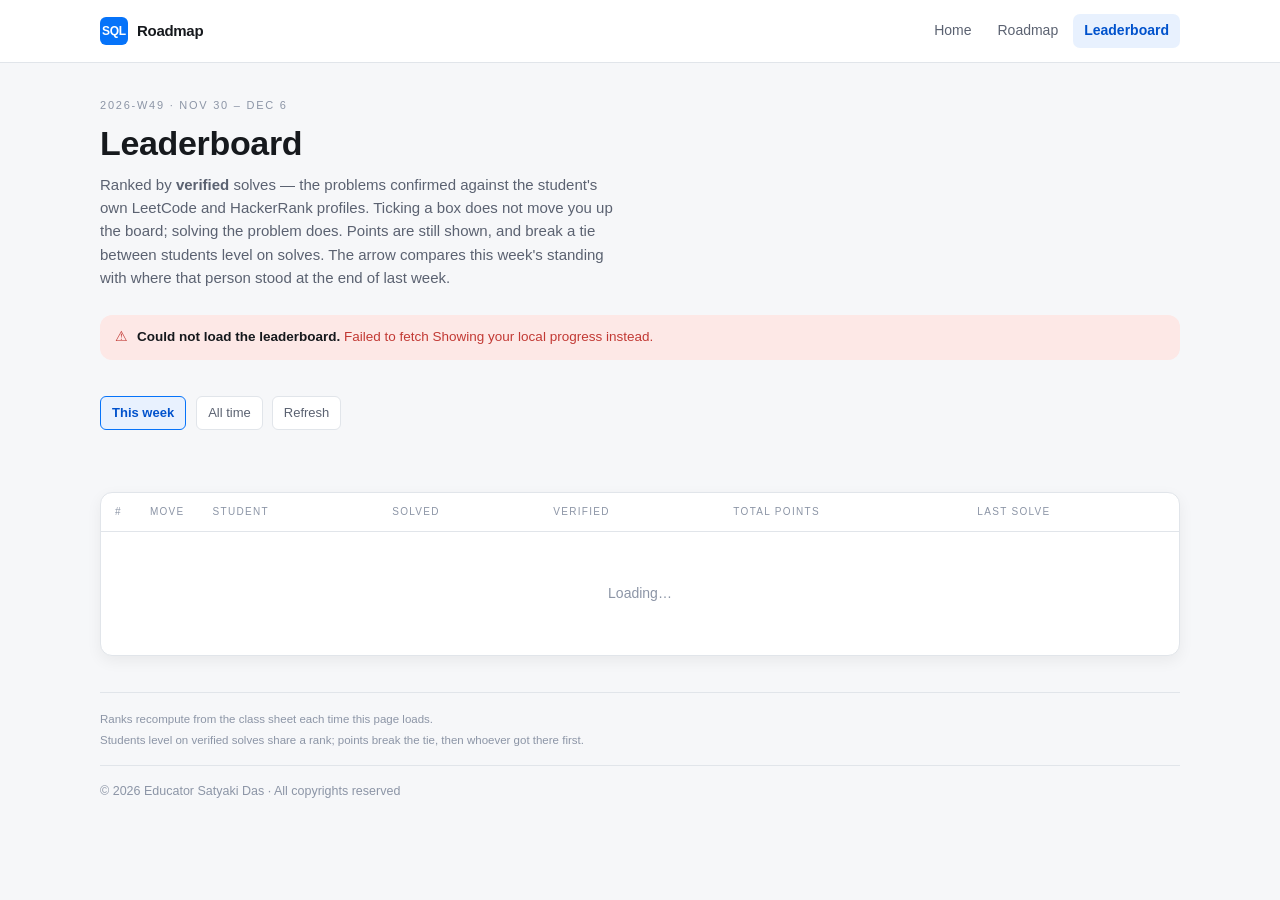
==== commit 4df80d07: "Show a running points total in both views The weekly board put "points this week" beside a career to" ====
--- a/leaderboard.html
+++ b/leaderboard.html
@@ -39,7 +39,7 @@
       <table class="lb">
         <thead><tr>
           <th style="width:1%">#</th><th style="width:1%">Move</th><th>Student</th>
-          <th>Solved</th><th id="verhead">Verified</th><th id="ptshead">Points this week</th>
+          <th>Solved</th><th id="verhead">Verified</th><th>Total points</th>
           <th>Last solve</th>
         </tr></thead>
         <tbody id="rows"><tr><td colspan="7"><div class="empty">Loading…</div></td></tr></tbody>
@@ -80,7 +80,6 @@
   // What the board is ordered on. Points stay on show, but only a solve a
   // platform confirmed counts towards a rank.
   function rankKey() { return view === "week" ? "weekVerified" : "verifiedSolved"; }
-  function ptsKey() { return view === "week" ? "weekPoints" : "points"; }
 
   function deltaCell(r) {
     var scored = r[rankKey()];
@@ -105,12 +104,11 @@
   }
 
   function render(rows) {
-    var key = rankKey(), pts = ptsKey();
-    $("ptshead").textContent = view === "week" ? "Points this week" : "Total points";
+    var key = rankKey();
     $("verhead").textContent = view === "week" ? "Verified this week" : "Verified";
 
     var list = rows.slice().sort(function (a, b) {
-      return ((b[key] || 0) - (a[key] || 0)) || ((b[pts] || 0) - (a[pts] || 0)) ||
+      return ((b[key] || 0) - (a[key] || 0)) || ((b.points || 0) - (a.points || 0)) ||
              (a.lastSolve || "").localeCompare(b.lastSolve || "");
     });
     // Equal scores share a rank, the same way the server ranks them — otherwise
@@ -131,7 +129,7 @@
       return '<div class="pod p' + (i + 1) + '">' +
         '<span class="place">' + ["First", "Second", "Third"][i] + "</span>" +
         '<span class="nm">' + SQLR.esc(r.name) + "</span>" +
-        '<span class="pts">' + (r[key] || 0) + " verified · " + (r[pts] || 0).toLocaleString() + " pts</span>" +
+        '<span class="pts">' + (r[key] || 0) + " verified · " + (r.points || 0).toLocaleString() + " pts</span>" +
         "</div>";
     }).join("");
 
@@ -148,7 +146,7 @@
         '<td class="num">' + (view === "week" ? (r.weekSolved || 0) : (r.solved || 0)) + "</td>" +
         '<td class="num rankkey" title="Confirmed against the student\u2019s LeetCode and HackerRank profiles — this is what the ranking is on">' +
           (r[key] || 0) + "</td>" +
-        '<td class="num">' + (r[pts] || 0).toLocaleString() + "</td>" +
+        '<td class="num">' + (r.points || 0).toLocaleString() + "</td>" +
         '<td class="num" style="color:var(--ink-3)">' + ago(r.lastSolve) + "</td>" +
         "</tr>";
     }).join("") : '<tr><td colspan="7"><div class="empty">Nobody has solved anything yet. Be first.</div></td></tr>';
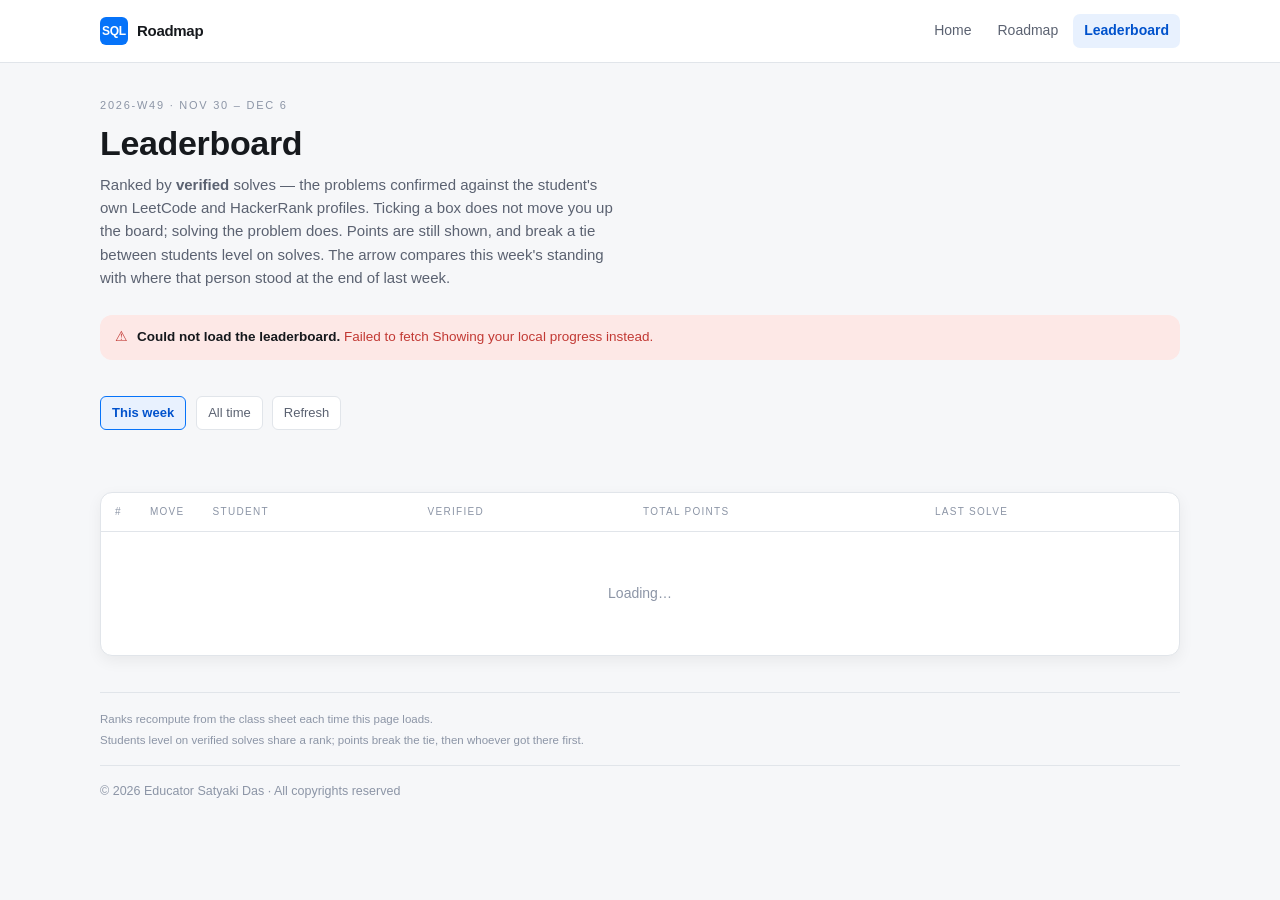
==== commit 4bfb6727: "Drop the self-reported Solved column from the leaderboard Solved counted ticked boxes, so it sat nex" ====
--- a/leaderboard.html
+++ b/leaderboard.html
@@ -39,10 +39,10 @@
       <table class="lb">
         <thead><tr>
           <th style="width:1%">#</th><th style="width:1%">Move</th><th>Student</th>
-          <th>Solved</th><th id="verhead">Verified</th><th>Total points</th>
+          <th id="verhead">Verified</th><th>Total points</th>
           <th>Last solve</th>
         </tr></thead>
-        <tbody id="rows"><tr><td colspan="7"><div class="empty">Loading…</div></td></tr></tbody>
+        <tbody id="rows"><tr><td colspan="6"><div class="empty">Loading…</div></td></tr></tbody>
       </table>
     </div>
   </div>
@@ -105,7 +105,7 @@
 
   function render(rows) {
     var key = rankKey();
-    $("verhead").textContent = view === "week" ? "Verified this week" : "Verified";
+    $("verhead").textContent = "Verified";
 
     var list = rows.slice().sort(function (a, b) {
       return ((b[key] || 0) - (a[key] || 0)) || ((b.points || 0) - (a.points || 0)) ||
@@ -129,7 +129,8 @@
       return '<div class="pod p' + (i + 1) + '">' +
         '<span class="place">' + ["First", "Second", "Third"][i] + "</span>" +
         '<span class="nm">' + SQLR.esc(r.name) + "</span>" +
-        '<span class="pts">' + (r[key] || 0) + " verified · " + (r.points || 0).toLocaleString() + " pts</span>" +
+        '<span class="pts">' + (r[key] || 0) + (view === "week" ? " verified this week" : " verified") +
+          " · " + (r.points || 0).toLocaleString() + " pts</span>" +
         "</div>";
     }).join("");
 
@@ -143,16 +144,15 @@
           "<span>@" + SQLR.esc(r.github) +
           (r.hackerrank ? " · hr/" + SQLR.esc(r.hackerrank) : "") +
           (r.codeforces ? " · cf/" + SQLR.esc(r.codeforces) : "") + "</span></span></td>" +
-        '<td class="num">' + (view === "week" ? (r.weekSolved || 0) : (r.solved || 0)) + "</td>" +
-        '<td class="num rankkey" title="Confirmed against the student\u2019s LeetCode and HackerRank profiles — this is what the ranking is on">' +
-          (r[key] || 0) + "</td>" +
+        '<td class="num rankkey" title="Total problems confirmed against the student\u2019s LeetCode and HackerRank profiles">' +
+          (r.verifiedSolved || 0) + "</td>" +
         '<td class="num">' + (r.points || 0).toLocaleString() + "</td>" +
         '<td class="num" style="color:var(--ink-3)">' + ago(r.lastSolve) + "</td>" +
         "</tr>";
-    }).join("") : '<tr><td colspan="7"><div class="empty">Nobody has solved anything yet. Be first.</div></td></tr>';
+    }).join("") : '<tr><td colspan="6"><div class="empty">Nobody has solved anything yet. Be first.</div></td></tr>';
 
     if (list.length && !scored.length) {
-      $("rows").insertAdjacentHTML("afterbegin", '<tr><td colspan="7"><div class="empty">' +
+      $("rows").insertAdjacentHTML("afterbegin", '<tr><td colspan="6"><div class="empty">' +
         (view === "week" ? "Nothing verified yet this week — the board opens with the first confirmed solve."
                          : "Nothing confirmed yet.") + "</div></td></tr>");
     }
